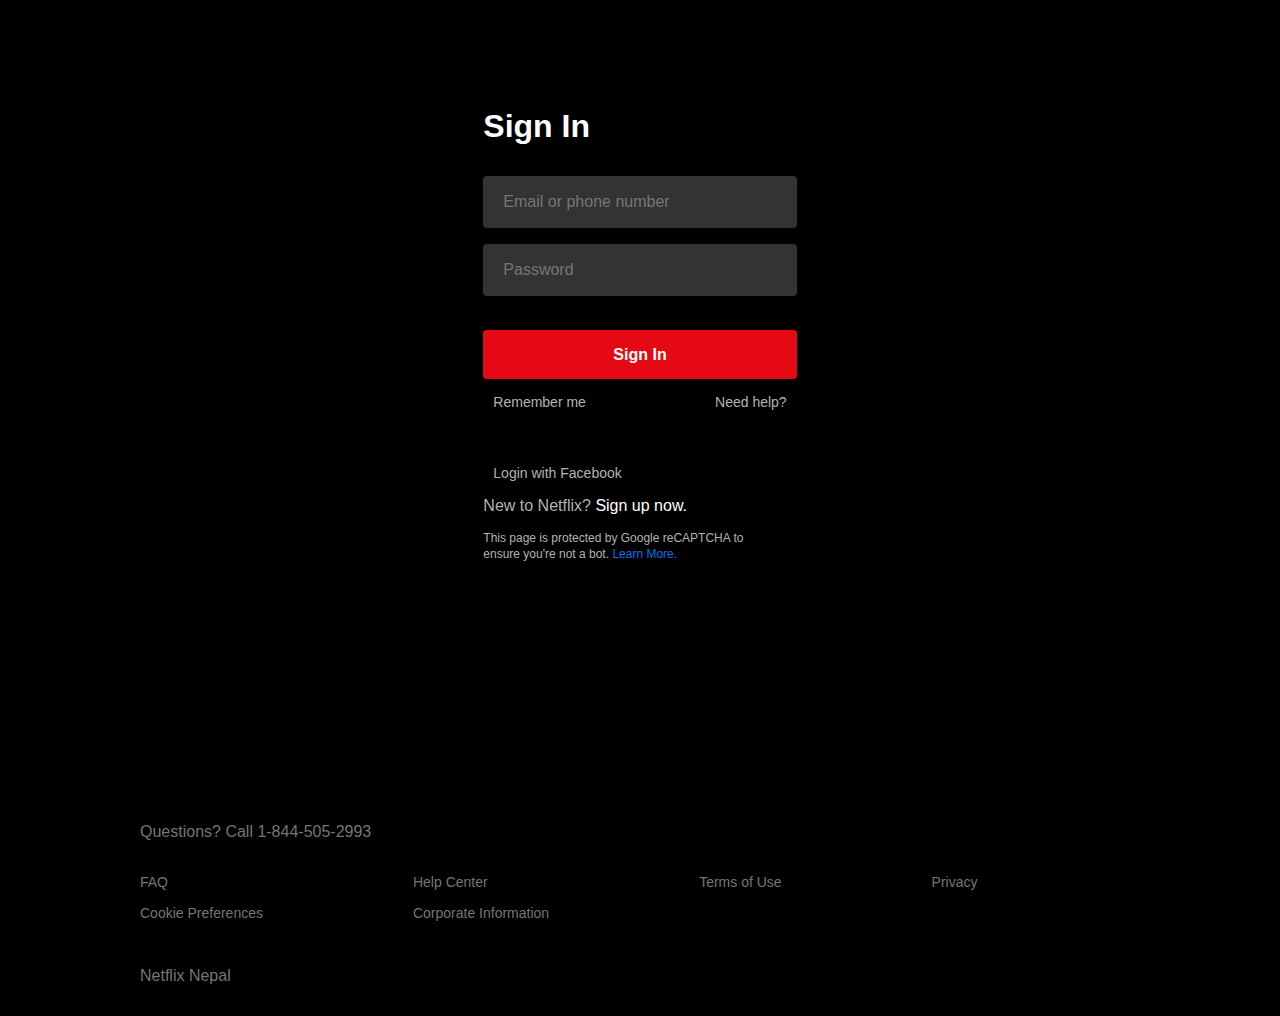
==== signin.html @ d9574c1e "implemented new sign up page" ====
<!DOCTYPE html>
<html lang="en">

<head>
    <meta charset="UTF-8">
    <meta http-equiv="X-UA-Compatible" content="IE=edge">
    <meta name="viewport" content="width=device-width, initial-scale=1.0">
    <title>Netflix-Sign In</title>
    <link rel="stylesheet" href="style.css">
    <link rel="stylesheet" href="https://use.fontawesome.com/releases/v5.15.4/css/all.css"
        integrity="sha384-DyZ88mC6Up2uqS4h/KRgHuoeGwBcD4Ng9SiP4dIRy0EXTlnuz47vAwmeGwVChigm" crossorigin="anonymous">

</head>

<body class="sign-up_page_body">
    <header class="sign-in_page-header">
        <div class="container">
            <div class="header-contents">
                <!-- nav-bar -->
                <div class="navbar-contents">
                    <div class="navbar-logo">
                        <a href="./index.html"><img src="logos/netflix-logo.svg" alt="" class="logo"></a>
                    </div>
                </div>
                <!-- sifn-up-page-hero -->
                <div class="sign-in_page">
                    <div class="sign-in_page_container">
                        <div class="sign-in_page_contents">
                            <h1 class="sign-in-title">Sign In</h1>
                            <div class="sign-in_inputs">
                                <input type="text" placeholder="Email or phone number" class="sign-in_input" required>
                                <input type="password" placeholder="Password" class="sign-in_input" required>
                            </div>
                            <div class="sign-in_btn-container">
                                <a href="" class="sign-in_btn">Sign In</a>
                            </div>
                            <div class="sign-in_help">
                                <a href="">Remember me</a>
                                <a href="">Need help?</a>
                            </div>
                            <div class="sign-in_contact">
                                <div class="sign-in_contact_facebook">
                                    <i class="fab fa-facebook-square"></i>
                                    <a href="https://www.facebook.com">Login with Facebook</a>
                                </div>
                                <div class="sign-in_contact_signup">
                                    <p>New to Netflix? <a href="">Sign up now.</a></p>
                                </div>
                                <p class="sign-in_about">This page is protected by Google reCAPTCHA to ensure you're not
                                    a
                                    bot. <a href="">Learn More.</a></p>
                            </div>
                        </div>
                    </div>
                </div>
            </div>
        </div>
    </header>

    <footer class="sign-up_page-footer">
        <div class="container footer-container">
            <div class="footer-contents">
                <a href="#" class="footer-contents-title"><p>Questions? Call 1-844-505-2993</p></a>
                <div class="footer-info">
                    <div class="footer-info-items">
                        <a href="#"><p>FAQ</p></a>
                        <a href="#"><p>Cookie Preferences</p></a>
                    </div>
                    <div class="footer-info-items">
                        <a href="#"><p>Help Center</p></a>
                        <a href="#"><p>Corporate Information</p></a>
                    </div>
                    <div class="footer-info-items">
                        <a href="#"><p>Terms of Use</p></a>
                    </div>
                    <div class="footer-info-items">
                        <a href="#"><p>Privacy</p></a>
                    </div>
                </div>
                <p class="footer-contents-title"> Netflix Nepal</p>
            </div>
        </div>
    </footer>
</body>

</html>
---- style.css ----
:root{
        /* color */
    /* red */
    --color-primary-red:  #E50914;
    --color-btn-hover: #E50914 ;
    --color-btn-active: #BB0A12 ;
    --color-btn-rest: #E50914 ;

    --color-primary-black: #000000 ;
    --color-header-bg: hsla(0, 0%, 0%, 0.7) ;

    --color-gray: #8C8C8C;
    --color-seperator: #222222;
    --color-footer-p: #757575 ;
    --color-sign-in-help: #B3B3B3 ;

    --color-primary-white: #FFFFFF ;

    --color-main-blue: #0071EB ;
    --color-main-orange: #FFA00A ;
    --color-main-green: #5FA53F; 

    --color-facebook: #4267B2 ;

}

*{
    margin: 0 ;
    padding: 0;
    box-sizing: border-box;
}

html,body{
    background: var(--color-primary-black);
    font-family: "Netflix sans", sans-serif;
    
}

.container{
    max-width: 1200px;
    margin: 0 auto;
}
.img-responsive{
    max-width: 100%;
    height: auto;
}
.seperator{
    height: 6px;
    background: var(--color-seperator);
    border: none;
}

/* .........................header styling.................... */

.header{
    background: url(images/netflix-landingpage-img.png) no-repeat center center / cover;
    height: 100vh;
    position: relative;
    min-height: 660px;
}
.header:after{
    content: " ";
    width: 100%;
    height: 100vh;
    top: 0;
    left: 0;
    position: absolute;
    background: rgba(0,0,0,0.6);
}
.header > .container{
    max-width: 1600px;
}

/* .........................navbar styling..................... */

.navbar-contents{
    display: flex;
    justify-content: space-between;
    padding: 0 56px;
    padding-top: 28px;
    z-index: 9999999;
}
.navbar-links{
    display: flex;
    text-align: center;
    gap: 32px;
    align-items: center;
}
.navbar-logo{
    z-index: 2;
}
.navbar-links > .language-selector{
    font-family: "Netflix Sans", sans-serif;
    font-size: 14px;
    font-weight: 400;
    line-height: 18px;
    color: var(--color-primary-white);
    border: 2px solid var(--color-primary-white);
    padding: 10px 18px;
    border-radius: 2px;
    text-decoration: none;
    z-index: 999;
}
.sign-in{
    font-family: "Netflix Sans", sans-serif;
    font-size: 18px;
    font-weight: 400;
    line-height: 20px;
    background: #E50914;
    color: var(--color-primary-white);
    padding: 10px 20px;
    border-radius: 3px;
    text-decoration: none;
    z-index: 99;
}

/* .......................hero-section styling........................... */
.hero{
    display: flex;
    justify-content: center;
    margin-top: 120px;
}
.hero-contents{
    display: flex;
    flex-direction: column;
    align-items: center;
    z-index: 99999;
    text-align: center;
    padding-block: 60px;
}
.title{
    font-weight: 700 ;
    font-size: 64px;
    line-height: 70px;
    color: var(--color-primary-white);
    max-width: 20ch;
    margin-bottom: 16px;
}
.title-info{
    font-weight: 400;
    font-size: 26px;
    line-height: 32px;
    color: var(--color-primary-white);
    margin-bottom: 30px;
}
.sub-title{
    font-weight: 500;
    font-size: 20px;
    line-height: 24px;
    color: var(--color-primary-white);
    margin-bottom: 20px
}
.input-btn{
    display: flex;
    align-items: center;
    text-align: center;
}
.input{
    font-weight: 400;
    font-size: 18px;
    line-height: 20px;
    color: var(--color-gray);
    width: 520px;
    height: 76px;
    padding: 26px 10px ;
    border-radius: 4px 0 0 4px;
    border-right: 0;
    cursor: pointer;
    outline: none;
}
.btn{
    font-weight: 400 ;
    font-size: 30px;
    line-height: 38px;
    color: var(--color-primary-white);
    text-decoration: none;
    background: var(--color-primary-red);
    padding: 18px 30px;
    text-align: center;
    border-left: none;
    outline: none;
    border-radius: 0 4px 4px 0; 
}
.btn > i{
    font-size: 26px;
    color: var(--color-primary-white);
    margin-left: 14px;
}


/* ......................... section-1 frames styling.................... */

.frames {
    display: flex;
    margin-block: 50px;
    align-items: center;
    gap: 60px;
}
.frame-info{
    width: 50%;
}
.frame-title{
    font-weight: 700;
    font-size: 50px;
    line-height: 55px;
    color: var(--color-primary-white);
    margin-block: 20px;
}
.frame-img{
    width: 50%;
    position: relative;
    z-index: 99999;
}
.frame-img > .frame-img-main{
    z-index: 2222222;
    position: relative;
}
.frame-img-vid{
    position: absolute;
    height: 217  ;
    width: 68%;
    top: 83px;
    right: 113px;
    z-index: 0;
}
main .container > .frames-seperator{
    max-width: none;
}

/* ....................section-2 frames styling........................... */
.reverse{
    flex-direction: row-reverse;
}
.card{
    position: absolute;
    top: 248px;
    left: 92px;
    padding: 8px 10px;
    border-radius: 10px;
    display: flex;
    background: var(--color-primary-black);
    align-items: center;
    border: 3px solid rgba(255,255,255, 0.25);
    width: 324px;
}
.card-block{
    background: var(--color-primary-black);
    margin-left: 14px;
}
.card-title{
    font-weight: 700;
    font-size: 16px;
    line-height: 20px;
    color: var(--color-primary-white);
    margin-bottom: 2px;
}
.card-download{
    font-weight: 400;
    font-size: 14px;
    line-height: 18px;
    color: var(--color-main-blue);
}
.download-icon{
    margin-left: auto;
}

/* ..........................section-3 frames styling.......................... */

.frame-img-mac-pic{
    width: 62%;
    height: 204px;
    top: 29px;
    position: absolute;
    right: 118px;
    z-index: 2222;
} 

/* ....................frequently asked questions styling...................... */

.faq-contents{
    display: flex;
    flex-direction: column;
    justify-content: center;
    align-items: center;
    text-align: center;
    margin-block: 80px;

}
.faq-contents > .frame-title{
    margin-bottom: 50px;
}
.faq-contents-bars{
    margin-bottom: 60px;
}
.faq-contents-bar > .title-info{
    margin-bottom: 0;
}
.faq-contents-bar{
    background: #303030;    ;
    display: flex;
    align-items: center;
    text-align: center;
    padding: 22px 20px ;
    gap: 480px;
    margin-bottom: 10px;
    justify-content: space-between;
}
.faq-contents-bar > a > i{
    color: var(--color-primary-white);
    font-size: 20px;
    text-decoration: none;
}

/* ...................footer styling.............................. */

.sign-in_page-header > .container{
    max-width: 1600px;
}
.footer > .container{
    max-width: 900px;
    margin-block:  60px;
}
.footer-contents > .footer-contents-title{
    font-weight: 400;
    font-size: 16px ;
    line-height: 20px;
    color: var(--color-footer-p);
    text-decoration: none;
}

.footer-contents-title > p{
    margin-bottom: 30px;
    transition: all 0.5s ease;
}
.footer-contents > .footer-contents-title > p::after{
    content: "";
    width: 0;
    height: 2px;
    background: var(--color-footer-p);
    display: block;
}
.footer-contents > .footer-contents-title > p:hover::after{
    width: 26%;
}
.footer-info{
    display: flex;
    gap: 120px;
    margin-bottom: 30px;
}
.footer-info-items > a{
    font-weight: 400;
    font-size: 14px ;
    line-height: 16px;
    color: var(--color-footer-p);
    cursor: pointer;
    text-decoration: none;
}
.footer-info-items a > p{
    margin-bottom: 15px;

}
.footer-info-items > a:hover{
    text-decoration: underline;
}

/* .......................Sign-in page Styling .........................*/

.sign-up_page_body{
    background: url(images/netflix-landingpage-img.png) no-repeat center center / cover;
}

.sign-in_page-header:after{
    background: rgba(0,0,0,0.2);
}
.sign-in_page{
    display: flex;
    justify-content: center;
    align-items: center;
    flex-direction: column;
    color: white;
}
.sign-in_page_contents{
    position: relative;
    z-index: 9999;
    background: rgba(0,0,0,0.7);
    padding: 60px 70px 140px 70px;
    border-radius: 4px;
    margin-bottom: 90px;
}
.sign-in-title{
    font-weight: 700 ;
    font-size: 32px;
    line-height: 40px;
    margin-bottom: 30px;
    color: var(--color-primary-white);
}
.sign-in_inputs{
    display: flex;
    flex-direction: column;
    gap: 16px;
    margin-bottom: 50px;
}
.sign-in_input{
    background: #333333;
    border-radius: 4px;
    border: none;
    padding: 16px 20px;
    font-weight: 400 ;
    font-size: 16px;
    line-height: 20px;
    outline: none;
    color: var(--color-primary-white);
}
.sign-in_btn-container{
    margin-bottom: 30px;
}
.sign-in_btn{
    background: var(--color-btn-hover);
    text-decoration: none;
    padding: 16px 130px;
    text-align: center;
    color: var(--color-primary-white);
    font-weight: 700;
    font-size: 16px;
    line-height: 16px ; 
    width: 100%;
    border-radius: 4px;
}
.sign-in_help{
    padding: 0 10px;
    display: flex;
    justify-content: space-between;
    font-weight: 500;
    font-size: 14px;
    line-height: 16px ; 
    border-radius: 4px;
    margin-bottom: 56PX;
}
.sign-in_help > a{
    text-decoration: none;
    color: var(--color-sign-in-help);

}
.sign-in_contact_facebook{
    display: flex;
    gap: 10px;
    align-items: center;
    margin-bottom: 16px;
}
.sign-in_contact_facebook > i{
    font-size: 20px ;
    color: var(--color-facebook);
}
.sign-in_contact_facebook > a{
    font-weight: 500;
    font-size: 14px;
    line-height: 14px ; 
    text-decoration: none;
    cursor: pointer;
    color: var(--color-sign-in-help);
}
.sign-in_contact_signup{
    font-weight: 500;
    font-size: 16px;
    line-height: 20px;
    color: var(--color-sign-in-help);
    margin-bottom: 14px;
}
.sign-in_contact_signup > p > a{
    text-decoration: none;
    color: var(--color-primary-white);
}
.sign-in_contact_signup > p > a:hover{
    text-decoration: underline;
}
.sign-in_about{
    font-weight: 500;
    font-size: 12px;
    line-height: 16px;
    max-width: 40ch;
    color: var(--color-sign-in-help);
}  
.sign-in_about > a{
    color: var(--color-main-blue);
    text-decoration: none;
} 
.sign-in_about > a:hover{
    text-decoration: underline;
} 
.sign-up_page-footer{
    background: rgba(0,0,0,0.7);
}
.sign-up_page-footer > .container{
    margin: 0 auto;
}
.sign-up_page-footer > .container > .footer-contents{
    padding: 30px 100px;
}
.sign-up_page-footer .container .footer-contents > .footer-info{
    gap: 150px;
}
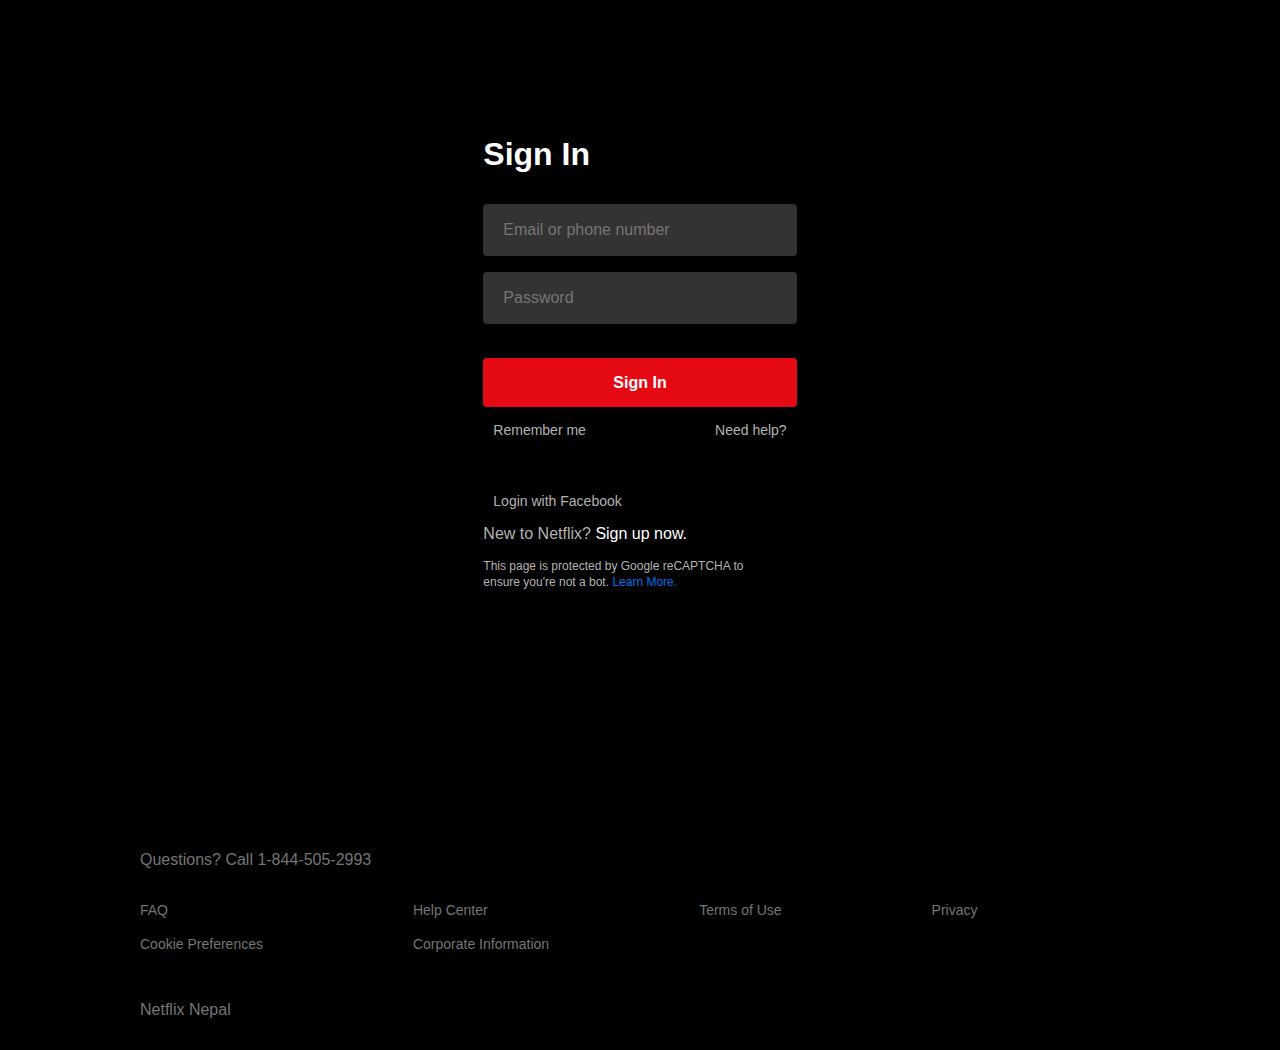
==== commit 30fdb149: "accomplished responsive view on mobile screen" ====
--- a/signin.html
+++ b/signin.html
@@ -5,51 +5,51 @@
     <meta charset="UTF-8">
     <meta http-equiv="X-UA-Compatible" content="IE=edge">
     <meta name="viewport" content="width=device-width, initial-scale=1.0">
-    <title>Netflix-Sign In</title>
+    <title>Myflix</title>
     <link rel="stylesheet" href="style.css">
     <link rel="stylesheet" href="https://use.fontawesome.com/releases/v5.15.4/css/all.css"
         integrity="sha384-DyZ88mC6Up2uqS4h/KRgHuoeGwBcD4Ng9SiP4dIRy0EXTlnuz47vAwmeGwVChigm" crossorigin="anonymous">
+    <link rel="shortcut icon" href="images/" type="image/png">
 
 </head>
 
 <body class="sign-up_page_body">
+
     <header class="sign-in_page-header">
         <div class="container">
             <div class="header-contents">
                 <!-- nav-bar -->
-                <div class="navbar-contents">
+                <div class="navbar-contents sign-in_page_navbar-contents">
                     <div class="navbar-logo">
-                        <a href="./index.html"><img src="logos/netflix-logo.svg" alt="" class="logo"></a>
+                        <a href="./index.html"><img src="logos/netflix-logo.svg" alt="" class="logo img-responsive"></a>
                     </div>
                 </div>
                 <!-- sifn-up-page-hero -->
                 <div class="sign-in_page">
-                    <div class="sign-in_page_container">
-                        <div class="sign-in_page_contents">
-                            <h1 class="sign-in-title">Sign In</h1>
-                            <div class="sign-in_inputs">
-                                <input type="text" placeholder="Email or phone number" class="sign-in_input" required>
-                                <input type="password" placeholder="Password" class="sign-in_input" required>
+                    <div class="sign-in_page_contents">
+                        <h1 class="sign-in-title">Sign In</h1>
+                        <div class="sign-in_inputs">
+                            <input type="text" placeholder="Email or phone number" class="sign-in_input" required>
+                            <input type="password" placeholder="Password" class="sign-in_input" required>
+                        </div>
+                        <div class="sign-in_btn-container">
+                            <a href="" class="sign-in_btn">Sign In</a>
+                        </div>
+                        <div class="sign-in_help">
+                            <a href="">Remember me</a>
+                            <a href="">Need help?</a>
+                        </div>
+                        <div class="sign-in_contact">
+                            <div class="sign-in_contact_facebook">
+                                <i class="fab fa-facebook-square"></i>
+                                <a href="https://www.facebook.com">Login with Facebook</a>
                             </div>
-                            <div class="sign-in_btn-container">
-                                <a href="" class="sign-in_btn">Sign In</a>
+                            <div class="sign-in_contact_signup">
+                                <p>New to Netflix? <a href="">Sign up now.</a></p>
                             </div>
-                            <div class="sign-in_help">
-                                <a href="">Remember me</a>
-                                <a href="">Need help?</a>
-                            </div>
-                            <div class="sign-in_contact">
-                                <div class="sign-in_contact_facebook">
-                                    <i class="fab fa-facebook-square"></i>
-                                    <a href="https://www.facebook.com">Login with Facebook</a>
-                                </div>
-                                <div class="sign-in_contact_signup">
-                                    <p>New to Netflix? <a href="">Sign up now.</a></p>
-                                </div>
-                                <p class="sign-in_about">This page is protected by Google reCAPTCHA to ensure you're not
-                                    a
-                                    bot. <a href="">Learn More.</a></p>
-                            </div>
+                            <p class="sign-in_about">This page is protected by Google reCAPTCHA to ensure you're not
+                                a
+                                bot. <a href="">Learn More.</a></p>
                         </div>
                     </div>
                 </div>
@@ -60,27 +60,42 @@
     <footer class="sign-up_page-footer">
         <div class="container footer-container">
             <div class="footer-contents">
-                <a href="#" class="footer-contents-title"><p>Questions? Call 1-844-505-2993</p></a>
+                <a href="#" class="footer-contents-title">
+                    <p>Questions? Call 1-844-505-2993</p>
+                </a>
                 <div class="footer-info">
                     <div class="footer-info-items">
-                        <a href="#"><p>FAQ</p></a>
-                        <a href="#"><p>Cookie Preferences</p></a>
+                        <a href="#">
+                            <p>FAQ</p>
+                        </a>
+                        <a href="#">
+                            <p>Cookie Preferences</p>
+                        </a>
                     </div>
                     <div class="footer-info-items">
-                        <a href="#"><p>Help Center</p></a>
-                        <a href="#"><p>Corporate Information</p></a>
+                        <a href="#">
+                            <p>Help Center</p>
+                        </a>
+                        <a href="#">
+                            <p>Corporate Information</p>
+                        </a>
                     </div>
                     <div class="footer-info-items">
-                        <a href="#"><p>Terms of Use</p></a>
+                        <a href="#">
+                            <p>Terms of Use</p>
+                        </a>
                     </div>
                     <div class="footer-info-items">
-                        <a href="#"><p>Privacy</p></a>
+                        <a href="#">
+                            <p>Privacy</p>
+                        </a>
                     </div>
                 </div>
                 <p class="footer-contents-title"> Netflix Nepal</p>
             </div>
         </div>
     </footer>
+
 </body>
 
 </html>--- a/style.css
+++ b/style.css
@@ -76,9 +76,9 @@
 .navbar-contents{
     display: flex;
     justify-content: space-between;
-    padding: 0 56px;
-    padding-top: 28px;
+    padding: 28px 56px;
     z-index: 9999999;
+    margin-bottom: 120px;
 }
 .navbar-links{
     display: flex;
@@ -118,7 +118,6 @@
 .hero{
     display: flex;
     justify-content: center;
-    margin-top: 120px;
 }
 .hero-contents{
     display: flex;
@@ -160,13 +159,11 @@
     font-size: 18px;
     line-height: 20px;
     color: var(--color-gray);
-    width: 520px;
-    height: 76px;
-    padding: 26px 10px ;
-    border-radius: 4px 0 0 4px;
-    border-right: 0;
+    padding: 26px 360px 26px 8px ;
     cursor: pointer;
     outline: none;
+    border-right: 0;
+    border-radius: 2px;
 }
 .btn{
     font-weight: 400 ;
@@ -175,11 +172,12 @@
     color: var(--color-primary-white);
     text-decoration: none;
     background: var(--color-primary-red);
-    padding: 18px 30px;
+    padding: 18px 20px;
     text-align: center;
-    border-left: none;
     outline: none;
-    border-radius: 0 4px 4px 0; 
+    border-left: 0;
+    border-radius: 2px;
+
 }
 .btn > i{
     font-size: 26px;
@@ -268,7 +266,6 @@
 
 .frame-img-mac-pic{
     width: 62%;
-    height: 204px;
     top: 29px;
     position: absolute;
     right: 118px;
@@ -316,9 +313,8 @@
 .sign-in_page-header > .container{
     max-width: 1600px;
 }
-.footer > .container{
-    max-width: 900px;
-    margin-block:  60px;
+.footer-contents{
+    padding: 60px 160px;
 }
 .footer-contents > .footer-contents-title{
     font-weight: 400;
@@ -356,7 +352,7 @@
     text-decoration: none;
 }
 .footer-info-items a > p{
-    margin-bottom: 15px;
+    margin-bottom: 18px;
 
 }
 .footer-info-items > a:hover{
@@ -366,9 +362,11 @@
 /* .......................Sign-in page Styling .........................*/
 
 .sign-up_page_body{
-    background: url(images/netflix-landingpage-img.png) no-repeat center center / cover;
-}
-
+    background: url(images/netflix-signup-landingpageimg.png) no-repeat center center / cover;
+} 
+.sign-in_page_navbar-contents{
+    margin-bottom: 0;
+}
 .sign-in_page-header:after{
     background: rgba(0,0,0,0.2);
 }
@@ -498,4 +496,304 @@
 }
 .sign-up_page-footer .container .footer-contents > .footer-info{
     gap: 150px;
+}
+
+/* .......................CSS STYLING ENDS...................... */
+
+/* nav-toggler_show-hide css start */
+
+.nav-toggler_show-hide{
+    border:none;
+    padding: 5px;
+    background-color: transparent;
+    cursor: pointer;
+    height: 39px;
+    /* display: none; */
+  }
+  .nav-toggler_show-hide span{
+    border: 0;
+    outline: none;
+  }
+  .nav-toggler_show-hide span:before,
+  .nav-toggler_show-hide span:after 
+  {
+    width: 28px;
+    height: 3px;
+    background-color: #fff;
+    display: block;
+    transition: .3s;
+  }
+  .nav-toggler_show-hide span:before {
+    content: '';
+    transform: translateY(0px) rotate(90deg);
+  }
+  .nav-toggler_show-hide span:after {
+    content: '';
+    transform: translateY(-2px);
+  }
+  .nav-toggler_show-hide.toggler-open span:before {
+    transform: translateY(0px) rotate(45deg);
+  }
+  .nav-toggler_show-hide.toggler-open span:after {
+    transform: translateY(-3px) rotate(-45deg);
+  }
+  /* nav-toggler_show-hide css ends */
+
+/* ......................Media Queries Starts..........................  */
+
+/* media queries for Ipad & Tablet  */
+
+@media screen and (max-width: 768px ){
+    .container{
+        max-width: 720px;
+    }
+    .navbar-contents{
+        padding: 28px 40px;
+    }
+    .title{
+        font-size: 56px;
+        line-height: 60px;
+    }
+    .title-info{
+        margin-bottom: 15px;
+    }
+    .sub-title{
+        border-radius: 4px;
+        max-width: 36ch;
+    }
+    .input-btn{
+        flex-direction: column;
+        border-radius: 4px;
+    }
+    .input{
+        margin-bottom: 30px;
+        padding: 20px 360px 20px 16px;
+    }
+    .btn{
+        padding: 10px 18px;
+        font-size: 20px;
+    }
+    .frames{
+        flex-direction: column;
+        text-align: center;
+        gap: 20px;
+    }
+    .frame-info {
+        width: 100%;
+        text-align: center;
+    }
+    .frame-title{
+        font-size: 42px;
+        margin-block: 10px;
+    }
+    .title-info{
+        font-size: 20px;
+        max-width: 63ch;
+    }
+    .frame-img{
+        width: 100%;
+    }
+    .card{
+        width: 360px;
+        left: 180px;
+    }
+    .footer-info{
+        gap: 46px;
+    }
+    .footer-info-items a > p {
+        margin-bottom: 24px;
+    }    
+    .frame-img-mac-pic{
+        width: 50%;
+        right: 180px;
+    }
+    .faq-contents > .frame-title {
+        margin-bottom: 25px;
+    }    
+    .faq-contents-bar{
+        padding: 10px 20px;
+        gap: 280px;
+    }
+    .footer-info{
+        margin-bottom: 15px;
+    }
+    .footer-contents {
+        padding: 40px 60px;
+    } 
+    .sign-in_page_navbar-contents{
+    padding: 28px 20px 6px 20px;
+    }
+    .sign-up_page-footer > .container > .footer-contents {
+        padding: 30px 16px;
+    }  
+    .sign-up_page-footer .container .footer-contents > .footer-info {
+        gap: 75px;
+    } 
+    
+}
+
+/* media queries for Mobile  */
+
+@media screen and (max-width: 480px ){
+    .container{
+        max-width: 380px ;
+    } 
+    .header{
+        height: 0;
+        min-height: 530px;
+    }
+    .header:after{
+        height: 50vh;
+        background: rgba(0,0,0,0.2);
+    }
+    .seperator{
+        height: 12px;
+    }
+    .navbar-contents {
+        margin-bottom: 20px;
+    }
+    .navbar-logo > a > img{
+        width: 70%;
+    }
+    .navbar-contents {
+        padding: 14px 20px;
+    }
+    .navbar-links > .language-selector{
+        display: none;
+    }
+    .sign-in{
+        font-size: 14px;
+        padding: 5px 10px;
+    }
+    .title {
+        font-size: 30px;
+        line-height: 30px;
+    }
+    .title-info {
+        font-size: 18px;
+        max-width: 50ch;
+    }
+    .sub-title {
+        font-size: 18px;
+        line-height: 20px;
+        max-width: 34ch;
+        margin-bottom: 10px;
+        border-radius: 4px;
+    }
+    .input{
+        padding: 12px 170px 12px 10px;
+        font-size: 14px;
+        margin-bottom: 16px;
+    }
+    .btn {
+        padding: 2px 16px;
+        font-size: 14px;
+        border-radius: 4px;
+    }
+    .btn > i {
+        font-size: 12px;
+        margin-left: 10px;
+    }
+    .frame-title {
+        font-size: 28px;
+        line-height: 40px;
+        margin-block: 5px;
+    }
+    .frames {
+        gap: 8px;
+    }
+    .frame-img-vid {
+        width: 73%;
+        top: 59px;
+        right: 53px;
+    }
+    .card{
+        width: 270px;
+        left: 54px;
+        top: 198px;
+        padding: 8px;
+    }
+    body > section:nth-child(5) > div > div > div > div.frame-img > div > img:nth-child(1){
+        width: 14%;
+    }
+    .faq-contents{
+        margin-block: 50px;
+    }
+    .faq > .container{
+        max-width: 1600px;
+    }
+    .faq-contents-bars{
+        width: 100%;
+    }
+    .frame-img-mac-pic {
+        width: 60%;
+        right: 70px;
+    }
+    .footer-contents{
+        padding: 50px 20px;
+    }
+    .faq-contents-bar {
+        gap: 80px;
+        padding: 10px 20px;
+    }
+    .faq-contents-bars {
+        margin-bottom: 30px;
+    }
+    .footer-info{
+        flex-wrap: wrap;
+        gap: 0;
+    }
+    .footer-info-items{
+        width: 50%;
+    }
+    .nav-toggler_show-hide span:before, .nav-toggler_show-hide span:after{
+        width: 20px;
+    }
+
+    .sign-in_page_contents{
+        padding: 0 20px ;
+        width: 100%;
+    }
+    .sign-in_page{
+        border: 4px solid var(--color-seperator);
+        border-left: 0;
+        border-right: 0;
+        border-top: 0;
+    }
+    .sign-up_page_body{
+        background: none;
+    }
+    .sign-in_btn{
+        padding: 16px 160px;
+    }
+    .sign-in_page_contents{
+        margin-bottom: 120px;
+    }
+    .sign-in_page_navbar-contents > .navbar-logo > a > img{
+        width: 50%;
+    }
+    .sign-in_page_navbar-contents{
+        padding: 18px 0 0 18px;
+    }
+    .sign-in_help{
+        margin-bottom: 30px;
+    }
+    .sign-in_contact_facebook{
+        margin-bottom: 30px;
+    }
+    .sign-in_about{
+        font-size: 13px;
+        max-width: 52ch;
+    }
+    .sign-up_page-footer > .container > .footer-contents {
+        padding: 30px 0px;
+    }
+    .sign-up_page-footer .container .footer-contents > .footer-info{
+        gap: 0;
+    }
+
+
+
+
+
 }